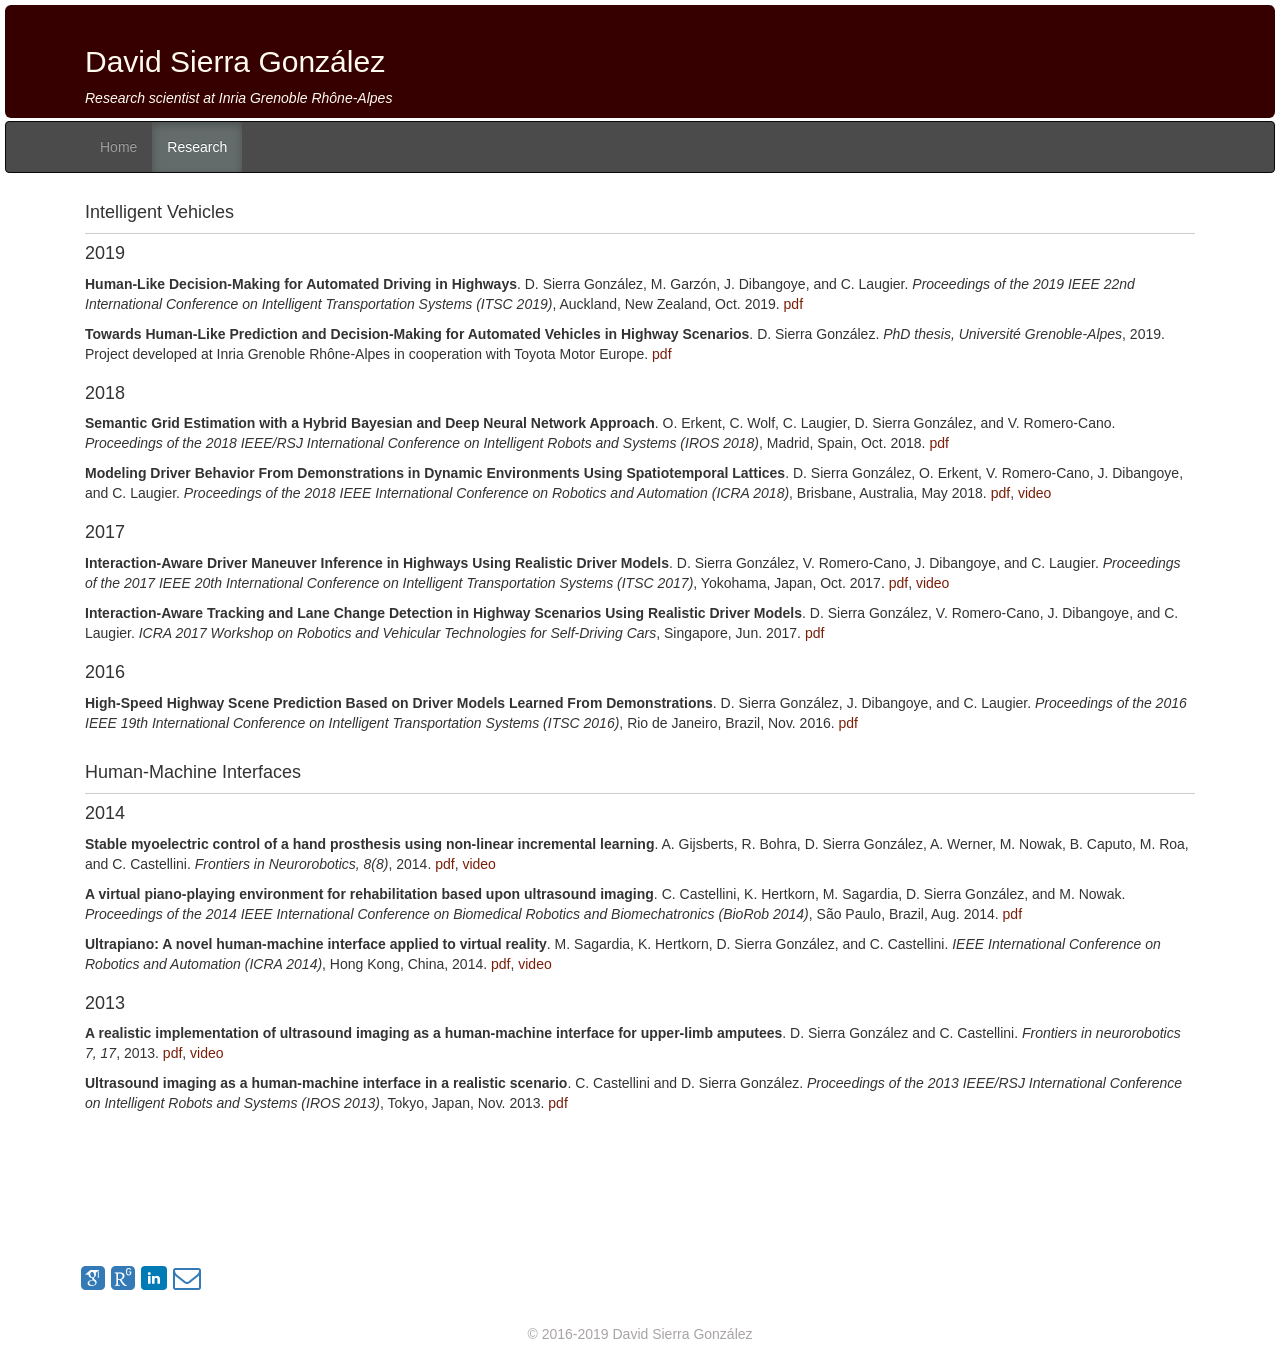
==== research.html @ ea2868e8 "Added website files" ====
<!DOCTYPE html>
<html lang="en">

    <head>
        <!-- Set up Bootstrap -->
        <meta charset="utf-8">
        <meta http-equiv="X-UA-Compatible" content="IE=edge">
        <meta name="viewport" content="width=device-width, initial-scale=1">
        <!-- The above 3 meta tags *must* come first in the head; any other head
             content must come *after* these tags -->

        <title>David Sierra González</title>

        <!-- Bootstrap -->
        <link href="css/bootstrap.min.css" rel="stylesheet">
        <link href="css/bootstrap-theme.min.css" rel="stylesheet">
        <link href="css/mystyles.css" rel="stylesheet"> <!-- custom css file -->

        <!-- HTML5 shim and Respond.js for IE8 support of HTML5 elements and media queries -->
        <!-- WARNING: Respond.js doesn't work if you view the page via file:// -->
        <!--[if lt IE 9]>
          <script src="https://oss.maxcdn.com/html5shiv/3.7.2/html5shiv.min.js"></script>
          <script src="https://oss.maxcdn.com/respond/1.4.2/respond.min.js"></script>
        <![endif]-->

        <link href="css/font-awesome.min.css" rel="stylesheet">
        <link href="css/bootstrap-social.css" rel="stylesheet">
        <link href="css/academicons.min.css" rel="stylesheet"/>
    
        <!-- Google analytics -->
        <script>
          (function(i,s,o,g,r,a,m){i['GoogleAnalyticsObject']=r;i[r]=i[r]||function(){
          (i[r].q=i[r].q||[]).push(arguments)},i[r].l=1*new Date();a=s.createElement(o),
          m=s.getElementsByTagName(o)[0];a.async=1;a.src=g;m.parentNode.insertBefore(a,m)
          })(window,document,'script','https://www.google-analytics.com/analytics.js','ga');

          ga('create', 'UA-105745520-1', 'auto');
          ga('send', 'pageview');
        </script>
    </head>

    <body>
        <header class="jumbotron">
            <div class="container">
                <div class="row row-header">
                    <div class="col-xs-12 col-sm-12">
                        <h2>David Sierra González</h2>
                        <i>Research scientist at Inria Grenoble Rhône-Alpes</i>
                    </div>
                </div>
            </div>
        </header>

        <nav class="navbar navbar-inverse" role="navigation">
            <div class="container">

                <div class="navbar-header">
                    <button type="button" class="navbar-toggle collapsed" data-toggle="collapse" data-target="#navbar" aria-expanded="false" aria-controls="navbar">
                        <span class="sr-only">Toggle navigation</span>
                        <span class="icon-bar"></span>
                        <span class="icon-bar"></span>
                        <span class="icon-bar"></span>
                    </button>
                </div>

                <div id="navbar" class="navbar-collapse collapse"> <!-- id for the button -->
                    <ul class="nav navbar-nav">
                        <li><a href="index.html">Home</a></li>
                        <li class="active"><a href="#">Research</a></li>
                    </ul>
                </div>
            </div>
        </nav>

        <div class="container">
            <div class="row row-content ">
                <div class="col-xs-12 col-sm-12">
                    <div class="underlined_text">
                        <h4> Intelligent Vehicles </h4>
                    </div>
                    <h4> 2019 </h4>
                    <p>
                        <b>Human-Like Decision-Making for Automated Driving in Highways</b>. D. Sierra González, M. Garzón, J. Dibangoye, and C. Laugier. <em>Proceedings of the 2019 IEEE 22nd International Conference on Intelligent Transportation Systems (ITSC 2019)</em>, Auckland, New Zealand, Oct. 2019. <a href="https://hal.inria.fr/hal-02188235" class="nice_link">pdf</a>
                    </p>
                    <p>
                        <b>Towards Human-Like Prediction and Decision-Making for Automated Vehicles in Highway Scenarios</b>. D. Sierra González. <em>PhD thesis, Université Grenoble-Alpes</em>, 2019. Project developed at Inria Grenoble Rhône-Alpes in cooperation with Toyota Motor Europe. <a href="https://tel.archives-ouvertes.fr/tel-02184362" class="nice_link">pdf</a>
                    </p>
                    <!-- Add some space -->
                    <div class="col-xs-12" style="height:10px;"></div>
                    
                    <h4> 2018 </h4>
                    <p>
                        <b>Semantic Grid Estimation with a Hybrid Bayesian and Deep Neural Network Approach</b>. O. Erkent, C. Wolf, C. Laugier, D. Sierra González, and V. Romero-Cano. <em>Proceedings of the 2018 IEEE/RSJ International Conference on Intelligent Robots and Systems (IROS 2018)</em>, Madrid, Spain, Oct. 2018. <a href="https://hal.inria.fr/hal-01881377" class="nice_link">pdf</a>
                    </p>
                    <p>
                        <b>Modeling Driver Behavior From Demonstrations in Dynamic Environments Using Spatiotemporal Lattices</b>. D. Sierra González, O. Erkent, V. Romero-Cano, J. Dibangoye, and C. Laugier. <em>Proceedings of the 2018 IEEE International Conference on Robotics and Automation (ICRA 2018)</em>, Brisbane, Australia, May 2018. <a href="https://hal.archives-ouvertes.fr/hal-01729960" class="nice_link">pdf</a>, <a href="https://hal.inria.fr/hal-01729960/file/icra18_720p_compressed.mpg" class="nice_link">video</a>
                    </p>
                    <!-- Add some space -->
                    <div class="col-xs-12" style="height:10px;"></div>

                    <h4> 2017 </h4>
                    <p>
                        <b>Interaction-Aware Driver Maneuver Inference in Highways Using Realistic Driver Models</b>. D. Sierra González, V. Romero-Cano, J. Dibangoye, and C. Laugier. <em>Proceedings of the 2017 IEEE 20th International Conference on Intelligent Transportation Systems (ITSC 2017)</em>, Yokohama, Japan, Oct. 2017. <a href="https://hal.inria.fr/hal-01589493" class="nice_link">pdf</a>, <a href="https://hal.inria.fr/hal-01589493/file/itsc17_inrialogo_720p.mp4" class="nice_link">video</a> 
                    </p>
                    <p>
                        <b>Interaction-Aware Tracking and Lane Change Detection in Highway Scenarios Using Realistic Driver Models</b>. D. Sierra González, V. Romero-Cano, J. Dibangoye, and C. Laugier. <em>ICRA 2017 Workshop on Robotics and Vehicular Technologies for Self-Driving Cars</em>, Singapore, Jun. 2017. <a href="https://hal.inria.fr/hal-01534094" class="nice_link">pdf</a>                 
                    </p>
                    <!-- Add some space -->
                    <div class="col-xs-12" style="height:10px;"></div>

                    <h4> 2016 </h4>
                    <p>
                        <b>High-Speed Highway Scene Prediction Based on Driver Models Learned From Demonstrations</b>. D. Sierra González, J. Dibangoye, and C. Laugier. <em>Proceedings of the 2016 IEEE 19th International Conference on Intelligent Transportation Systems (ITSC 2016)</em>, Rio de Janeiro, Brazil, Nov. 2016. <a href="https://hal.inria.fr/hal-01396047" class="nice_link">pdf</a>                 
                    </p>
                    <!-- Add some space -->
                    <div class="col-xs-12" style="height:20px;"></div> 

                    <div class="underlined_text">
                    <h4> Human-Machine Interfaces </h4>
                    </div>
                    <h4> 2014 </h4>
                    <p>
                        <b>Stable myoelectric control of a hand prosthesis using non-linear incremental learning</b>. A. Gijsberts, R. Bohra, D. Sierra González, A. Werner, M. Nowak, B. Caputo, M. Roa, and C. Castellini. <em>Frontiers in Neurorobotics, 8(8)</em>, 2014. <a href="http://journal.frontiersin.org/article/10.3389/fnbot.2014.00008/full" class="nice_link">pdf</a>, <a href="http://journal.frontiersin.org/file/downloadfile/74950_supplementary-materials_videos_1_mpg/octet-stream/Movie%201.MPG/1/74950" class="nice_link">video</a>                 
                    </p>
                    <p>
                        <b>A virtual piano-playing environment for rehabilitation based upon ultrasound imaging</b>. C. Castellini, K. Hertkorn, M. Sagardia, D. Sierra González, and M. Nowak. <em>Proceedings of the 2014 IEEE International Conference on Biomedical Robotics and Biomechatronics (BioRob 2014)</em>, São Paulo, Brazil, Aug. 2014. <a href="http://elib.dlr.de/91361/" class="nice_link">pdf</a>                 
                    </p>
                    <p>
                        <b>Ultrapiano: A novel human-machine interface applied to virtual reality</b>. M. Sagardia, K. Hertkorn, D. Sierra González, and C. Castellini. <em>IEEE International Conference on Robotics and Automation (ICRA 2014)</em>, Hong Kong, China, 2014. <a href="http://elib.dlr.de/91355/" class="nice_link">pdf</a>, <a href="https://vimeo.com/97063714" class="nice_link">video</a>                 
                    </p>
                    
                    <!-- Add some space -->
                    <div class="col-xs-12" style="height:10px;"></div> 

                    <h4> 2013 </h4>
                    <p>
                        <b>A realistic implementation of ultrasound imaging as a human-machine interface for upper-limb amputees</b>. D. Sierra González and C. Castellini. <em>Frontiers in neurorobotics 7, 17</em>, 2013. <a href="http://journal.frontiersin.org/article/10.3389/fnbot.2013.00017/full" class="nice_link">pdf</a>, <a href="http://journal.frontiersin.org/file/downloadfile/64818_supplementary-materials_videos_1_mp4/octet-stream/Movie%201.MP4/1/64818" class="nice_link">video</a>
                    </p>
                    <p>
                        <b>Ultrasound imaging as a human-machine interface in a realistic scenario</b>. C. Castellini and D. Sierra González. <em>Proceedings of the 2013 IEEE/RSJ International Conference on Intelligent Robots and Systems (IROS 2013)</em>, Tokyo, Japan, Nov. 2013. <a href="http://elib.dlr.de/87279/" class="nice_link">pdf</a>
                    </p>

                </div>
            </div>
        </div>

        <div class="footer">
            <div class="container">
                <div class="row">
                    <div class="col-xs-12 col-sm-4">
                        <div class="nav navbar-nav" style="padding: 80px 10px 0px 10px;">
                            <a class="btn btn-research" href="https://scholar.google.com/citations?user=3UnYHtkAAAAJ&hl=en"><i class="ai ai-google-scholar-square ai-2x"></i> </a>
                            <a class="btn btn-research" href="https://www.researchgate.net/profile/David_Sierra_Gonzalez"><i class="ai ai-researchgate-square ai-2x"></i></a>
                            <a class="btn btn-linkedin" href="https://www.linkedin.com/in/d-sierra-gonzalez"><i class="fa fa-linkedin"></i></a>
                            <a class="btn btn-research" href="mailto:david.sierra-gonzalez@inria.fr"><i class="fa fa-envelope-o fa-2x"></i></a>
                        </div>
                    </div>
                </div>

                <div class="row">
                    <div class="col-xs-6 col-sm-4 col-sm-push-4 col-xs-push-3 copyright-notice">
                        <p style="padding:10px;"></p>
                        <p align=center>© 2016-2019 David Sierra González</p>
                    </div>
                </div>
            </div>
        </div> 

    <!-- jQuery (necessary for Bootstrap's JavaScript plugins) -->
    <script src="https://ajax.googleapis.com/ajax/libs/jquery/1.11.3/jquery.min.js"></script>
    <!-- Include all compiled plugins (below), or include individual files as needed -->
    <script src="js/bootstrap.min.js"></script>
        
    </body>
</html>
---- css/mystyles.css ----
.row-header{
    margin:0px auto;
    padding:0px auto;
}

.row-content {
    margin: 0px auto;
    padding: 0px auto;
    border-bottom: none;
}

.row-footer{
    background-color: #2F3030;
    margin:0px auto;
    padding: 10px 10px 10px 10px;
    color:#fff;
}

.jumbotron {
    padding: 20px 10px 10px 10px;
    margin:3px auto;
    background: #360000   ;
    color:floralwhite;
    border-radius: 6px;
}

address{
    font-size:80%;
    margin:0px;
    color:#0f0f0f;
}

body{
    padding:0px 0px 0px 0px;
    margin: 5px;
    z-index:0;
    padding-bottom: 100px;
    margin-bottom: 10px;
}

.navbar-inverse {
     background: #4B4B4B;
     color:floralwhite;
}

.navbar-inverse .navbar-nav > .active > a,
.navbar-inverse .navbar-nav > .active > a:hover,
.navbar-inverse .navbar-nav > .active > a:focus {
    color: #fff;
    background: #646B6B;
}

.navbar-inverse .navbar-nav > .open > a,
 .navbar-inverse .navbar-nav > .open > a:hover,
 .navbar-inverse .navbar-nav > .open > a:focus {
    color: #fff;
    background: #1A237E;
}

.navbar-inverse .navbar-nav .open .dropdown-menu> li> a,
.navbar-inverse .navbar-nav .open .dropdown-menu {
    background-color: #303F9F;
    color:#eeeeee;
}

.navbar-inverse .navbar-nav .open .dropdown-menu> li> a:hover {
    color:#000000;
}

/**/
.footer{
    background-color: #fff;
    margin:0px auto;
    margin-top: 50px;
    padding: 10px 10px 10px 10px;
    color:floralwhite;

    position: relative;
    bottom: 0;
    width: 100%;
    /* Set the fixed height of the footer here */
    height: 30px;
}

html {
  position: relative;
  min-height: 100%;
}

.center-column-image{
    padding-top: 65px;
}

.btn-linkedin{color:#fff;
    background-color:#007bb6;
    border-color:rgba(0,0,0,0.2);
    position:relative;
    text-align:left;
    white-space:nowrap;
    overflow:hidden;
    text-overflow:ellipsis;
    padding-left:7px;
    padding-right:7px;
    padding-top:2px;
    padding-bottom:2px;
    border:none;
    margin:1px;
    margin-bottom:2px;
}

.btn-linkedin:hover,.btn-linkedin:focus,.btn-linkedin:active,.btn-linkedin.active,.open .dropdown-toggle.btn-linkedin{
    color:#fff;
    background-color:#005f8d;
    border-color:rgba(0,0,0,0.2)
}

.btn-research {
    position:relative;
    text-align:left;
    white-space:nowrap;
    overflow:hidden;
    text-overflow:ellipsis;
    padding:0px;
}

.copyright-notice{
    color:#A9A4A4;
}

/*
.btn {
  display: inline-block;
  padding: 6px 12px;
  margin-bottom: 0;
  font-size: 14px;
  font-weight: normal;
  line-height: 1.42857143;
  text-align: center;
  white-space: nowrap;
  vertical-align: middle;
  -ms-touch-action: manipulation;
      touch-action: manipulation;
  cursor: pointer;
  -webkit-user-select: none;
     -moz-user-select: none;
      -ms-user-select: none;
          user-select: none;
  background-image: none;
  border: 1px solid transparent;
  border-radius: 4px;
}*/

a.nice_link{
    color: #781D08;
}
/* visited link */
a.nice_link:visited {
    color: #781D08;
}
/* mouse over link */
a.nice_link:hover {
    color: #FE957D;
}
/* selected link */
a.nice_link:active {
    color: pink;
}

.underlined_text {
    border-bottom: 1px solid #ccc;
}
---- css/academicons.min.css ----
@font-face{font-family:'Academicons';src:url('../fonts/academicons.eot?v=1.7.0');src:url('../fonts/academicons.eot?v=1.7.0') format('embedded-opentype'), url('../fonts/academicons.ttf?v=1.7.0') format('truetype'), url('../fonts/academicons.woff?v=1.7.0') format('woff'), url('../fonts/academicons.svg?v=1.7.0#academicons') format('svg');font-weight:normal;font-style:normal}.ai{display:inline-block;font:normal normal normal 14px/1 Academicons;font-size:inherit;text-rendering:auto;-webkit-font-smoothing:antialiased;-moz-osx-font-smoothing:grayscale}.ai-google-scholar:before{content:"\e900"}.ai-google-scholar-square:before{content:"\e901"}.ai-researchgate:before{content:"\e902"}.ai-researchgate-square:before{content:"\e903"}.ai-mendeley:before{content:"\e904"}.ai-mendeley-square:before{content:"\e905"}.ai-orcid:before{content:"\e906"}.ai-orcid-square:before{content:"\e907"}.ai-impactstory:before{content:"\e908"}.ai-impactstory-square:before{content:"\e909"}.ai-academia:before{content:"\e910"}.ai-academia-square:before{content:"\e911"}.ai-zotero:before{content:"\e912"}.ai-zotero-square:before{content:"\e913"}.ai-figshare:before{content:"\e914"}.ai-figshare-square:before{content:"\e915"}.ai-dryad:before{content:"\e916"}.ai-dryad-square:before{content:"\e917"}.ai-arxiv:before{content:"\e918"}.ai-arxiv-square:before{content:"\e919"}.ai-scirate:before{content:"\e920"}.ai-scirate-square:before{content:"\e921"}.ai-open-access:before{content:"\e922"}.ai-open-access-square:before{content:"\e923"}.ai-courser:before{content:"\e924"}.ai-courser-square:before{content:"\e925"}.ai-osf:before{content:"\e926"}.ai-osf-square:before{content:"\e927"}.ai-doi:before{content:"\e928"}.ai-doi-square:before{content:"\e929"}.ai-inspire:before{content:"\e930"}.ai-inspire-square:before{content:"\e931"}.ai-pubmed:before{content:"\e932"}.ai-pubmed-square:before{content:"\e933"}.ai-acclaim:before{content:"\e934"}.ai-acclaim-square:before{content:"\e935"}.ai-lg{font-size:1.33333333em;line-height:0.75em;vertical-align:-15%}.ai-2x{font-size:2em}.ai-3x{font-size:3em}.ai-4x{font-size:4em}.ai-5x{font-size:5em}.ai-fw{width:1.28571429em;text-align:center}.ai-ul{padding-left:0;margin-left:2.14285714em;list-style-type:none}.ai-ul > li{position:relative}.ai-li{position:absolute;left:-2.14285714em;width:2.14285714em;top:0.14285714em;text-align:center}.ai-li.fa-lg{left:-1.85714286em}.ai-border{padding:.2em .25em .15em;border:solid 0.08em #eeeeee;border-radius:.1em}.ai-pull-left{float:left}.ai-pull-right{float:right}.ai.fa-pull-left{margin-right:.3em}.ai.fa-pull-right{margin-left:.3em}.fa-lg{font-size:1.33333333em;line-height:0.75em;vertical-align:-15%}.fa-2x{font-size:2em}.fa-3x{font-size:3em}.fa-4x{font-size:4em}.fa-5x{font-size:5em}.fa-fw{width:1.28571429em;text-align:center}.fa-ul{padding-left:0;margin-left:2.14285714em;list-style-type:none}.fa-ul > li{position:relative}.fa-li{position:absolute;left:-2.14285714em;width:2.14285714em;top:0.14285714em;text-align:center}.fa-li.fa-lg{left:-1.85714286em}.fa-border{padding:.2em .25em .15em;border:solid 0.08em #eeeeee;border-radius:.1em}.fa-pull-left{float:left}.fa-pull-right{float:right}.fa.fa-pull-left{margin-right:.3em}.fa.fa-pull-right{margin-left:.3em}
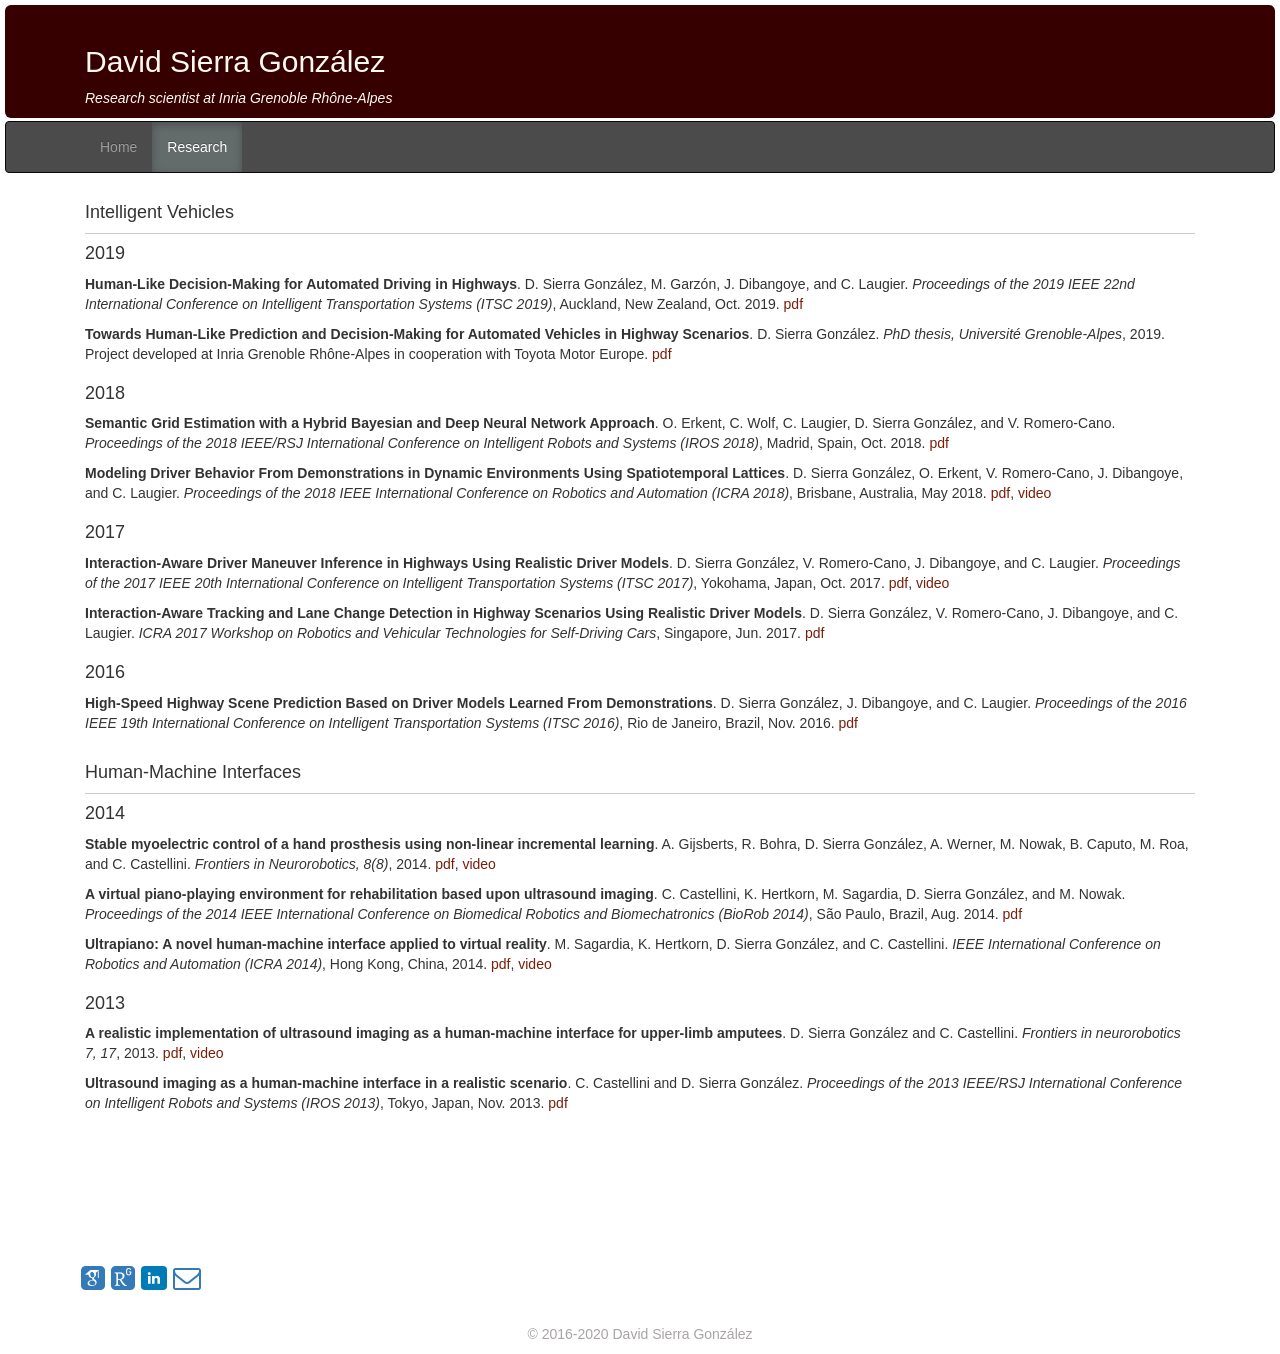
==== commit 5f437037: "Updated website dates" ====
--- a/research.html
+++ b/research.html
@@ -160,7 +160,7 @@
                 <div class="row">
                     <div class="col-xs-6 col-sm-4 col-sm-push-4 col-xs-push-3 copyright-notice">
                         <p style="padding:10px;"></p>
-                        <p align=center>© 2016-2019 David Sierra González</p>
+                        <p align=center>© 2016-2020 David Sierra González</p>
                     </div>
                 </div>
             </div>
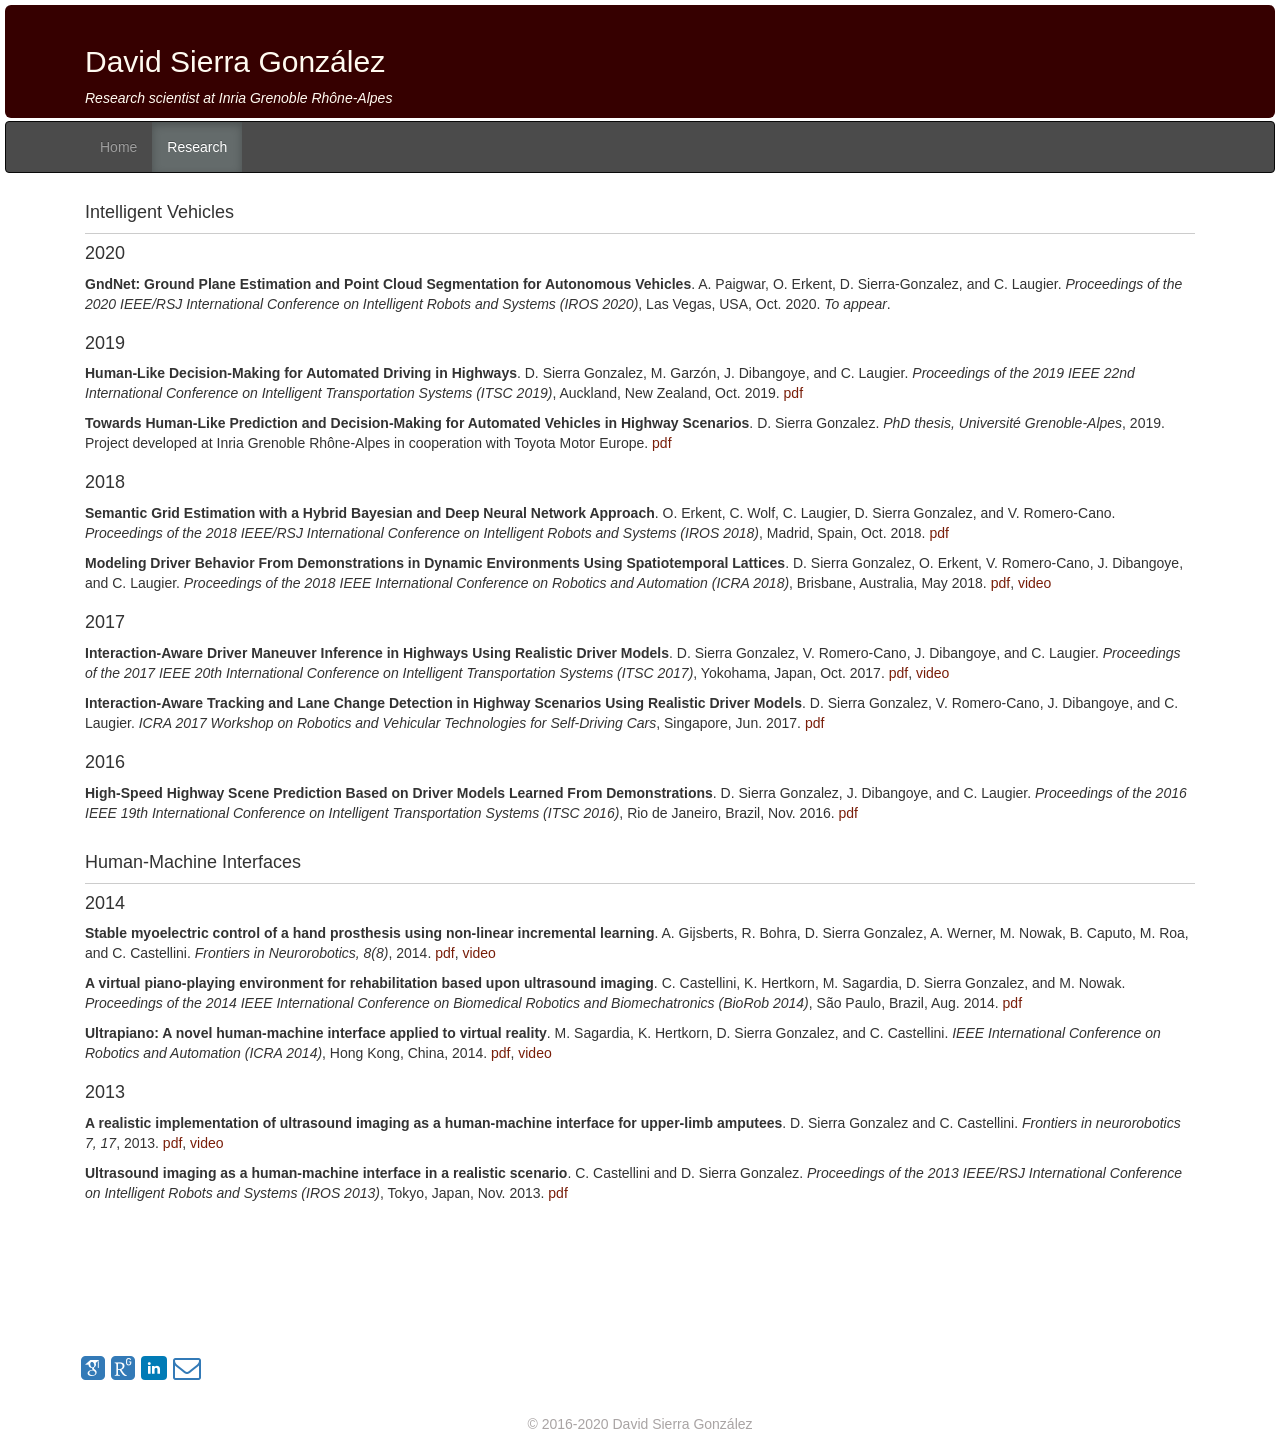
==== commit 292f92c6: "Added GndNet publication" ====
--- a/research.html
+++ b/research.html
@@ -78,39 +78,44 @@
                     <div class="underlined_text">
                         <h4> Intelligent Vehicles </h4>
                     </div>
+                    <h4> 2020 </h4>
+                    <p>
+                        <b>GndNet: Ground Plane Estimation and Point Cloud Segmentation for Autonomous Vehicles</b>. A. Paigwar, O. Erkent, D. Sierra-Gonzalez, and C. Laugier. <em>Proceedings of the 2020 IEEE/RSJ International Conference on Intelligent Robots and Systems (IROS 2020)</em>, Las Vegas, USA, Oct. 2020. <i>To appear</i>.
+                    <div class="col-xs-12" style="height:10px;"></div>
+
                     <h4> 2019 </h4>
                     <p>
-                        <b>Human-Like Decision-Making for Automated Driving in Highways</b>. D. Sierra González, M. Garzón, J. Dibangoye, and C. Laugier. <em>Proceedings of the 2019 IEEE 22nd International Conference on Intelligent Transportation Systems (ITSC 2019)</em>, Auckland, New Zealand, Oct. 2019. <a href="https://hal.inria.fr/hal-02188235" class="nice_link">pdf</a>
+                        <b>Human-Like Decision-Making for Automated Driving in Highways</b>. D. Sierra Gonzalez, M. Garzón, J. Dibangoye, and C. Laugier. <em>Proceedings of the 2019 IEEE 22nd International Conference on Intelligent Transportation Systems (ITSC 2019)</em>, Auckland, New Zealand, Oct. 2019. <a href="https://hal.inria.fr/hal-02188235" class="nice_link">pdf</a>
                     </p>
                     <p>
-                        <b>Towards Human-Like Prediction and Decision-Making for Automated Vehicles in Highway Scenarios</b>. D. Sierra González. <em>PhD thesis, Université Grenoble-Alpes</em>, 2019. Project developed at Inria Grenoble Rhône-Alpes in cooperation with Toyota Motor Europe. <a href="https://tel.archives-ouvertes.fr/tel-02184362" class="nice_link">pdf</a>
+                        <b>Towards Human-Like Prediction and Decision-Making for Automated Vehicles in Highway Scenarios</b>. D. Sierra Gonzalez. <em>PhD thesis, Université Grenoble-Alpes</em>, 2019. Project developed at Inria Grenoble Rhône-Alpes in cooperation with Toyota Motor Europe. <a href="https://tel.archives-ouvertes.fr/tel-02184362" class="nice_link">pdf</a>
                     </p>
                     <!-- Add some space -->
                     <div class="col-xs-12" style="height:10px;"></div>
                     
                     <h4> 2018 </h4>
                     <p>
-                        <b>Semantic Grid Estimation with a Hybrid Bayesian and Deep Neural Network Approach</b>. O. Erkent, C. Wolf, C. Laugier, D. Sierra González, and V. Romero-Cano. <em>Proceedings of the 2018 IEEE/RSJ International Conference on Intelligent Robots and Systems (IROS 2018)</em>, Madrid, Spain, Oct. 2018. <a href="https://hal.inria.fr/hal-01881377" class="nice_link">pdf</a>
+                        <b>Semantic Grid Estimation with a Hybrid Bayesian and Deep Neural Network Approach</b>. O. Erkent, C. Wolf, C. Laugier, D. Sierra Gonzalez, and V. Romero-Cano. <em>Proceedings of the 2018 IEEE/RSJ International Conference on Intelligent Robots and Systems (IROS 2018)</em>, Madrid, Spain, Oct. 2018. <a href="https://hal.inria.fr/hal-01881377" class="nice_link">pdf</a>
                     </p>
                     <p>
-                        <b>Modeling Driver Behavior From Demonstrations in Dynamic Environments Using Spatiotemporal Lattices</b>. D. Sierra González, O. Erkent, V. Romero-Cano, J. Dibangoye, and C. Laugier. <em>Proceedings of the 2018 IEEE International Conference on Robotics and Automation (ICRA 2018)</em>, Brisbane, Australia, May 2018. <a href="https://hal.archives-ouvertes.fr/hal-01729960" class="nice_link">pdf</a>, <a href="https://hal.inria.fr/hal-01729960/file/icra18_720p_compressed.mpg" class="nice_link">video</a>
+                        <b>Modeling Driver Behavior From Demonstrations in Dynamic Environments Using Spatiotemporal Lattices</b>. D. Sierra Gonzalez, O. Erkent, V. Romero-Cano, J. Dibangoye, and C. Laugier. <em>Proceedings of the 2018 IEEE International Conference on Robotics and Automation (ICRA 2018)</em>, Brisbane, Australia, May 2018. <a href="https://hal.archives-ouvertes.fr/hal-01729960" class="nice_link">pdf</a>, <a href="https://hal.inria.fr/hal-01729960/file/icra18_720p_compressed.mpg" class="nice_link">video</a>
                     </p>
                     <!-- Add some space -->
                     <div class="col-xs-12" style="height:10px;"></div>
 
                     <h4> 2017 </h4>
                     <p>
-                        <b>Interaction-Aware Driver Maneuver Inference in Highways Using Realistic Driver Models</b>. D. Sierra González, V. Romero-Cano, J. Dibangoye, and C. Laugier. <em>Proceedings of the 2017 IEEE 20th International Conference on Intelligent Transportation Systems (ITSC 2017)</em>, Yokohama, Japan, Oct. 2017. <a href="https://hal.inria.fr/hal-01589493" class="nice_link">pdf</a>, <a href="https://hal.inria.fr/hal-01589493/file/itsc17_inrialogo_720p.mp4" class="nice_link">video</a> 
+                        <b>Interaction-Aware Driver Maneuver Inference in Highways Using Realistic Driver Models</b>. D. Sierra Gonzalez, V. Romero-Cano, J. Dibangoye, and C. Laugier. <em>Proceedings of the 2017 IEEE 20th International Conference on Intelligent Transportation Systems (ITSC 2017)</em>, Yokohama, Japan, Oct. 2017. <a href="https://hal.inria.fr/hal-01589493" class="nice_link">pdf</a>, <a href="https://hal.inria.fr/hal-01589493/file/itsc17_inrialogo_720p.mp4" class="nice_link">video</a> 
                     </p>
                     <p>
-                        <b>Interaction-Aware Tracking and Lane Change Detection in Highway Scenarios Using Realistic Driver Models</b>. D. Sierra González, V. Romero-Cano, J. Dibangoye, and C. Laugier. <em>ICRA 2017 Workshop on Robotics and Vehicular Technologies for Self-Driving Cars</em>, Singapore, Jun. 2017. <a href="https://hal.inria.fr/hal-01534094" class="nice_link">pdf</a>                 
+                        <b>Interaction-Aware Tracking and Lane Change Detection in Highway Scenarios Using Realistic Driver Models</b>. D. Sierra Gonzalez, V. Romero-Cano, J. Dibangoye, and C. Laugier. <em>ICRA 2017 Workshop on Robotics and Vehicular Technologies for Self-Driving Cars</em>, Singapore, Jun. 2017. <a href="https://hal.inria.fr/hal-01534094" class="nice_link">pdf</a>                 
                     </p>
                     <!-- Add some space -->
                     <div class="col-xs-12" style="height:10px;"></div>
 
                     <h4> 2016 </h4>
                     <p>
-                        <b>High-Speed Highway Scene Prediction Based on Driver Models Learned From Demonstrations</b>. D. Sierra González, J. Dibangoye, and C. Laugier. <em>Proceedings of the 2016 IEEE 19th International Conference on Intelligent Transportation Systems (ITSC 2016)</em>, Rio de Janeiro, Brazil, Nov. 2016. <a href="https://hal.inria.fr/hal-01396047" class="nice_link">pdf</a>                 
+                        <b>High-Speed Highway Scene Prediction Based on Driver Models Learned From Demonstrations</b>. D. Sierra Gonzalez, J. Dibangoye, and C. Laugier. <em>Proceedings of the 2016 IEEE 19th International Conference on Intelligent Transportation Systems (ITSC 2016)</em>, Rio de Janeiro, Brazil, Nov. 2016. <a href="https://hal.inria.fr/hal-01396047" class="nice_link">pdf</a>                 
                     </p>
                     <!-- Add some space -->
                     <div class="col-xs-12" style="height:20px;"></div> 
@@ -120,13 +125,13 @@
                     </div>
                     <h4> 2014 </h4>
                     <p>
-                        <b>Stable myoelectric control of a hand prosthesis using non-linear incremental learning</b>. A. Gijsberts, R. Bohra, D. Sierra González, A. Werner, M. Nowak, B. Caputo, M. Roa, and C. Castellini. <em>Frontiers in Neurorobotics, 8(8)</em>, 2014. <a href="http://journal.frontiersin.org/article/10.3389/fnbot.2014.00008/full" class="nice_link">pdf</a>, <a href="http://journal.frontiersin.org/file/downloadfile/74950_supplementary-materials_videos_1_mpg/octet-stream/Movie%201.MPG/1/74950" class="nice_link">video</a>                 
+                        <b>Stable myoelectric control of a hand prosthesis using non-linear incremental learning</b>. A. Gijsberts, R. Bohra, D. Sierra Gonzalez, A. Werner, M. Nowak, B. Caputo, M. Roa, and C. Castellini. <em>Frontiers in Neurorobotics, 8(8)</em>, 2014. <a href="http://journal.frontiersin.org/article/10.3389/fnbot.2014.00008/full" class="nice_link">pdf</a>, <a href="http://journal.frontiersin.org/file/downloadfile/74950_supplementary-materials_videos_1_mpg/octet-stream/Movie%201.MPG/1/74950" class="nice_link">video</a>                 
                     </p>
                     <p>
-                        <b>A virtual piano-playing environment for rehabilitation based upon ultrasound imaging</b>. C. Castellini, K. Hertkorn, M. Sagardia, D. Sierra González, and M. Nowak. <em>Proceedings of the 2014 IEEE International Conference on Biomedical Robotics and Biomechatronics (BioRob 2014)</em>, São Paulo, Brazil, Aug. 2014. <a href="http://elib.dlr.de/91361/" class="nice_link">pdf</a>                 
+                        <b>A virtual piano-playing environment for rehabilitation based upon ultrasound imaging</b>. C. Castellini, K. Hertkorn, M. Sagardia, D. Sierra Gonzalez, and M. Nowak. <em>Proceedings of the 2014 IEEE International Conference on Biomedical Robotics and Biomechatronics (BioRob 2014)</em>, São Paulo, Brazil, Aug. 2014. <a href="http://elib.dlr.de/91361/" class="nice_link">pdf</a>                 
                     </p>
                     <p>
-                        <b>Ultrapiano: A novel human-machine interface applied to virtual reality</b>. M. Sagardia, K. Hertkorn, D. Sierra González, and C. Castellini. <em>IEEE International Conference on Robotics and Automation (ICRA 2014)</em>, Hong Kong, China, 2014. <a href="http://elib.dlr.de/91355/" class="nice_link">pdf</a>, <a href="https://vimeo.com/97063714" class="nice_link">video</a>                 
+                        <b>Ultrapiano: A novel human-machine interface applied to virtual reality</b>. M. Sagardia, K. Hertkorn, D. Sierra Gonzalez, and C. Castellini. <em>IEEE International Conference on Robotics and Automation (ICRA 2014)</em>, Hong Kong, China, 2014. <a href="http://elib.dlr.de/91355/" class="nice_link">pdf</a>, <a href="https://vimeo.com/97063714" class="nice_link">video</a>                 
                     </p>
                     
                     <!-- Add some space -->
@@ -134,10 +139,10 @@
 
                     <h4> 2013 </h4>
                     <p>
-                        <b>A realistic implementation of ultrasound imaging as a human-machine interface for upper-limb amputees</b>. D. Sierra González and C. Castellini. <em>Frontiers in neurorobotics 7, 17</em>, 2013. <a href="http://journal.frontiersin.org/article/10.3389/fnbot.2013.00017/full" class="nice_link">pdf</a>, <a href="http://journal.frontiersin.org/file/downloadfile/64818_supplementary-materials_videos_1_mp4/octet-stream/Movie%201.MP4/1/64818" class="nice_link">video</a>
+                        <b>A realistic implementation of ultrasound imaging as a human-machine interface for upper-limb amputees</b>. D. Sierra Gonzalez and C. Castellini. <em>Frontiers in neurorobotics 7, 17</em>, 2013. <a href="http://journal.frontiersin.org/article/10.3389/fnbot.2013.00017/full" class="nice_link">pdf</a>, <a href="http://journal.frontiersin.org/file/downloadfile/64818_supplementary-materials_videos_1_mp4/octet-stream/Movie%201.MP4/1/64818" class="nice_link">video</a>
                     </p>
                     <p>
-                        <b>Ultrasound imaging as a human-machine interface in a realistic scenario</b>. C. Castellini and D. Sierra González. <em>Proceedings of the 2013 IEEE/RSJ International Conference on Intelligent Robots and Systems (IROS 2013)</em>, Tokyo, Japan, Nov. 2013. <a href="http://elib.dlr.de/87279/" class="nice_link">pdf</a>
+                        <b>Ultrasound imaging as a human-machine interface in a realistic scenario</b>. C. Castellini and D. Sierra Gonzalez. <em>Proceedings of the 2013 IEEE/RSJ International Conference on Intelligent Robots and Systems (IROS 2013)</em>, Tokyo, Japan, Nov. 2013. <a href="http://elib.dlr.de/87279/" class="nice_link">pdf</a>
                     </p>
 
                 </div>
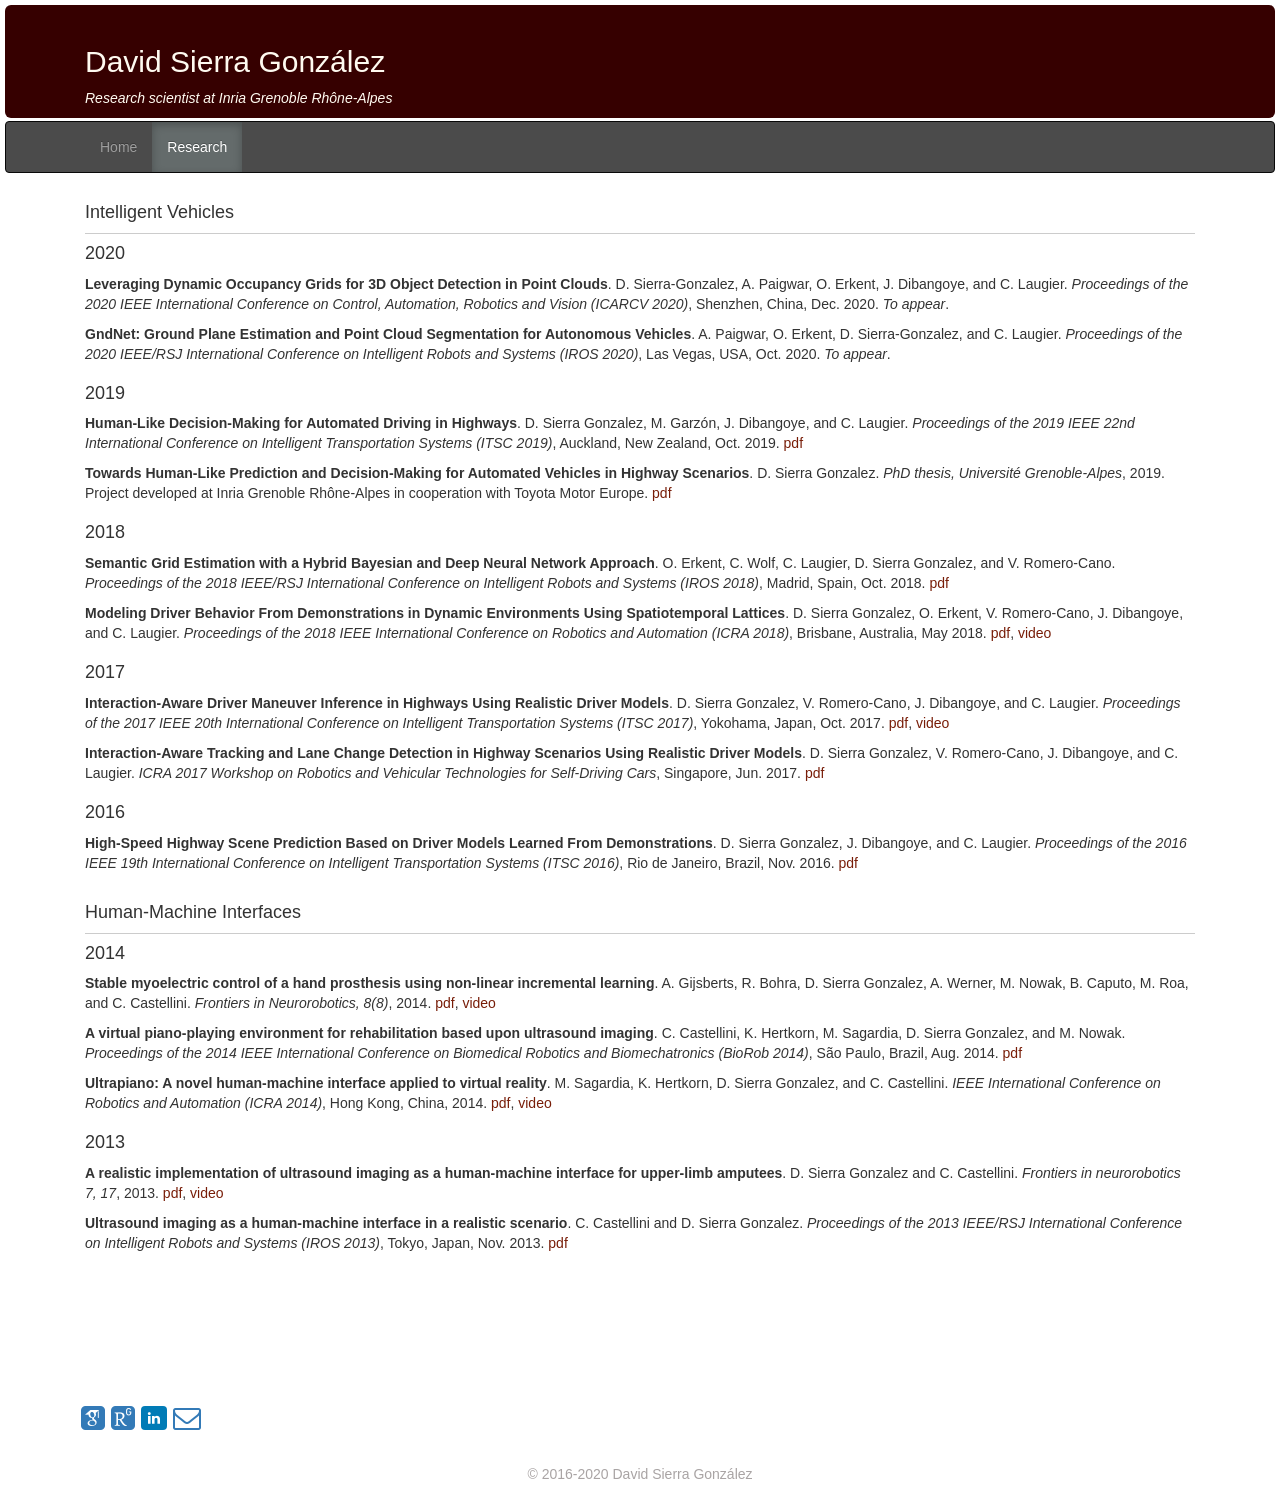
==== commit 4623454f: "Updated icarcv 2020" ====
--- a/research.html
+++ b/research.html
@@ -80,7 +80,11 @@
                     </div>
                     <h4> 2020 </h4>
                     <p>
+                        <b>Leveraging Dynamic Occupancy Grids for 3D Object Detection in Point Clouds</b>. D. Sierra-Gonzalez, A. Paigwar, O. Erkent, J. Dibangoye, and C. Laugier. <em>Proceedings of the 2020 IEEE International Conference on Control, Automation, Robotics and Vision (ICARCV 2020)</em>, Shenzhen, China, Dec. 2020. <i>To appear</i>.
+                    </p>
+                    <p>
                         <b>GndNet: Ground Plane Estimation and Point Cloud Segmentation for Autonomous Vehicles</b>. A. Paigwar, O. Erkent, D. Sierra-Gonzalez, and C. Laugier. <em>Proceedings of the 2020 IEEE/RSJ International Conference on Intelligent Robots and Systems (IROS 2020)</em>, Las Vegas, USA, Oct. 2020. <i>To appear</i>.
+                    </p>
                     <div class="col-xs-12" style="height:10px;"></div>
 
                     <h4> 2019 </h4>
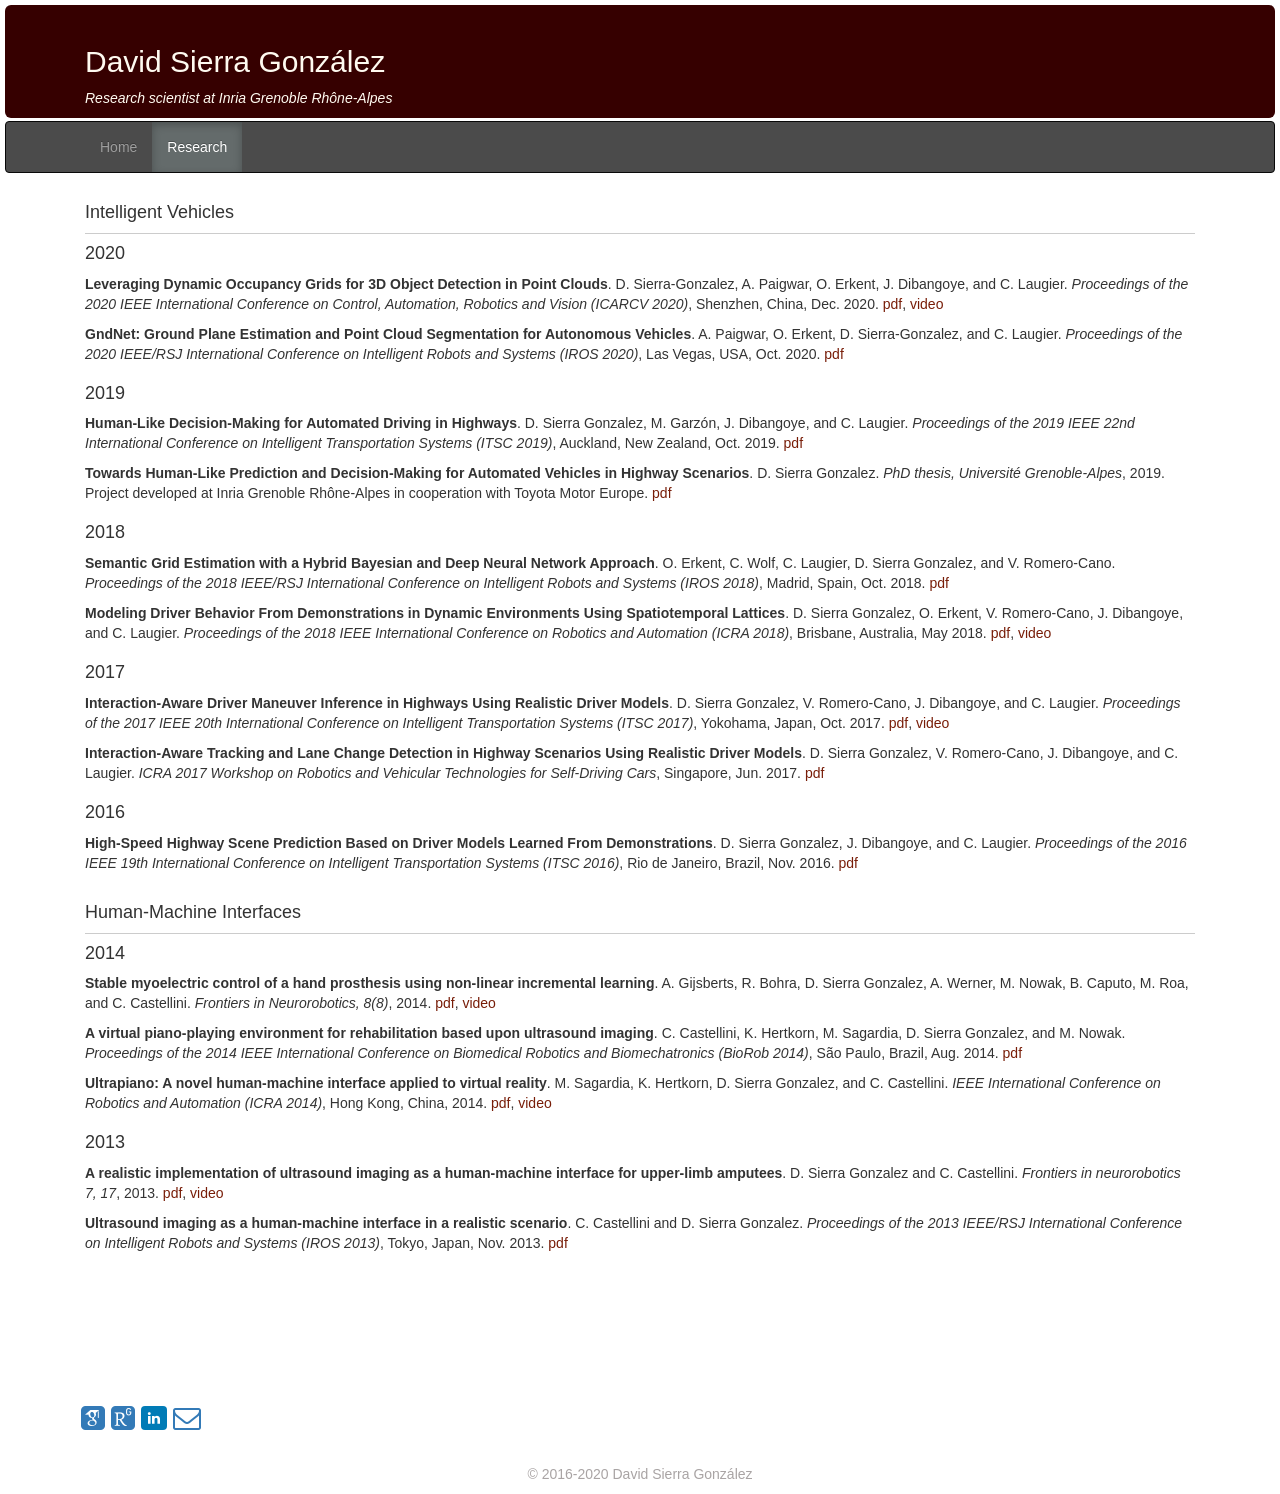
==== commit a61d2519: "Added pdf to 2020 papers" ====
--- a/research.html
+++ b/research.html
@@ -80,10 +80,10 @@
                     </div>
                     <h4> 2020 </h4>
                     <p>
-                        <b>Leveraging Dynamic Occupancy Grids for 3D Object Detection in Point Clouds</b>. D. Sierra-Gonzalez, A. Paigwar, O. Erkent, J. Dibangoye, and C. Laugier. <em>Proceedings of the 2020 IEEE International Conference on Control, Automation, Robotics and Vision (ICARCV 2020)</em>, Shenzhen, China, Dec. 2020. <i>To appear</i>.
+                        <b>Leveraging Dynamic Occupancy Grids for 3D Object Detection in Point Clouds</b>. D. Sierra-Gonzalez, A. Paigwar, O. Erkent, J. Dibangoye, and C. Laugier. <em>Proceedings of the 2020 IEEE International Conference on Control, Automation, Robotics and Vision (ICARCV 2020)</em>, Shenzhen, China, Dec. 2020. <a href="https://hal.inria.fr/hal-03044979" class="nice_link">pdf</a>, <a href="https://youtu.be/hbQgpRuvuUo" class="nice_link">video</a>
                     </p>
                     <p>
-                        <b>GndNet: Ground Plane Estimation and Point Cloud Segmentation for Autonomous Vehicles</b>. A. Paigwar, O. Erkent, D. Sierra-Gonzalez, and C. Laugier. <em>Proceedings of the 2020 IEEE/RSJ International Conference on Intelligent Robots and Systems (IROS 2020)</em>, Las Vegas, USA, Oct. 2020. <i>To appear</i>.
+                        <b>GndNet: Ground Plane Estimation and Point Cloud Segmentation for Autonomous Vehicles</b>. A. Paigwar, O. Erkent, D. Sierra-Gonzalez, and C. Laugier. <em>Proceedings of the 2020 IEEE/RSJ International Conference on Intelligent Robots and Systems (IROS 2020)</em>, Las Vegas, USA, Oct. 2020. <a href="https://hal.inria.fr/hal-02927350" class="nice_link">pdf</a>
                     </p>
                     <div class="col-xs-12" style="height:10px;"></div>
 
